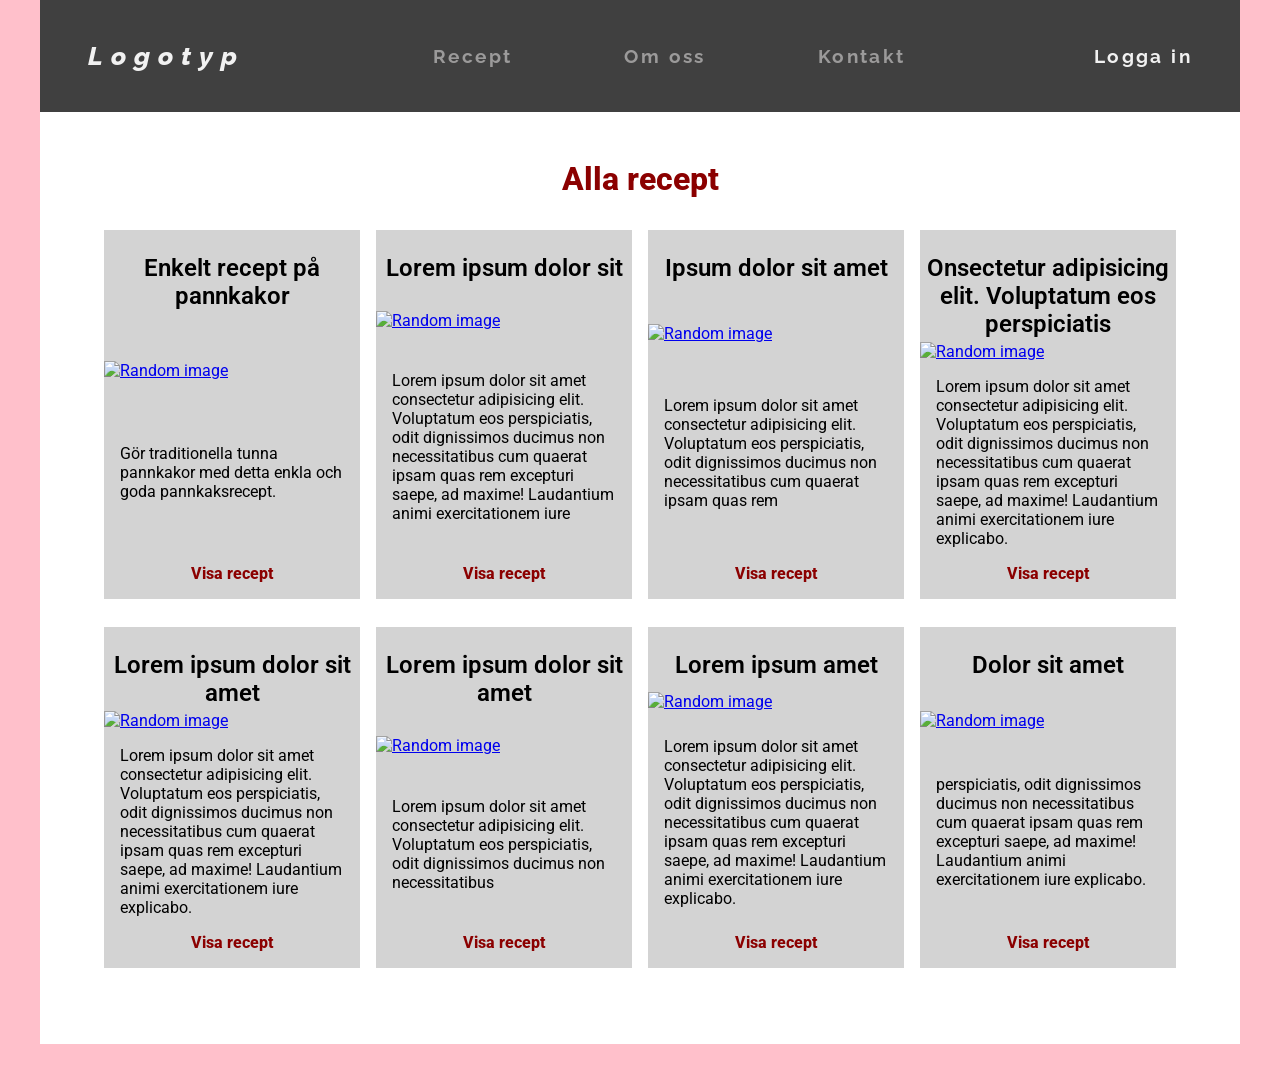
==== recipes.html @ d731f56e "feat: navbar and recipe listing page" ====
<!doctype html>
<html lang="sv">
  <head>
    <meta charset="UTF-8" />
    <meta
      name="description"
      content="Enkelt recept på pannkakor. Gör traditionella tunna pannkakor med detta enkla och goda pannkaksrecept."
    />
    <meta name="keywords" content="pannkakor, recept, matlagning" />
    <meta name="viewport" content="width=device-width, initial-scale=1.0" />
    <title>Recept | Alla recept</title>
    <link rel="stylesheet" href="main.css" />
    <link rel="preconnect" href="https://fonts.googleapis.com" />
    <link rel="preconnect" href="https://fonts.gstatic.com" crossorigin />
    <link
      href="https://fonts.googleapis.com/css2?family=Roboto:wght@400;700&display=swap"
      rel="stylesheet"
    />
    <link
      href="https://fonts.googleapis.com/css2?family=Raleway:ital,wght@0,100..900;1,100..900&display=swap"
      rel="stylesheet"
    />
  </head>
  <body>
    <header>
      <nav class="navbar">
        <a class="navbar__logo" href="recipes.html"> <h1>Logotyp</h1> </a>
        <ul class="navbar__links">
          <li><a href="recipes.html">Recept</a></li>
          <li><a href="">Om oss</a></li>
          <li><a href="">Kontakt</a></li>
          <li class="navbar__login--mobile"><a href="">Logga in</a></li>
        </ul>
        <ul class="navbar__login">
          <li><a href="">Logga in</a></li>
        </ul>
        <div class="burgerMenu">
          <div></div>
          <div></div>
          <div></div>
        </div>
      </nav>
    </header>

    <main>
      <section class="recipes">
        <h2 class="recipes__title">Alla recept</h2>
        <ul class="recipes__list">
          <li>
            <article class="recipe-card">
              <header class="recipe-card__header">
                <h3 class="recipe-card__title">Enkelt recept på pannkakor</h3>
              </header>
              <a href="index.html">
                <img
                  class="recipe-card__image"
                  src="https://picsum.photos/400/300?random=1"
                  alt="Random image"
                />
              </a>
              <p class="recipe-card__description">
                Gör traditionella tunna pannkakor med detta enkla och goda
                pannkaksrecept.
              </p>
              <footer class="recipe-card__footer">
                <a class="recipe-card__show-recipe" href="index.html">
                  Visa recept
                </a>
              </footer>
            </article>
          </li>
          <li>
            <article class="recipe-card">
              <header class="recipe-card__header">
                <h3 class="recipe-card__title">Lorem ipsum dolor sit</h3>
              </header>
              <a href="index.html">
                <img
                  class="recipe-card__image"
                  src="https://picsum.photos/400/300?random=2"
                  alt="Random image"
                />
              </a>
              <p class="recipe-card__description">
                Lorem ipsum dolor sit amet consectetur adipisicing elit.
                Voluptatum eos perspiciatis, odit dignissimos ducimus non
                necessitatibus cum quaerat ipsam quas rem excepturi saepe, ad
                maxime! Laudantium animi exercitationem iure
              </p>
              <footer class="recipe-card__footer">
                <a class="recipe-card__show-recipe" href="index.html">
                  Visa recept
                </a>
              </footer>
            </article>
          </li>
          <li>
            <article class="recipe-card">
              <header class="recipe-card__header">
                <h3 class="recipe-card__title">Ipsum dolor sit amet</h3>
              </header>
              <a href="index.html">
                <img
                  class="recipe-card__image"
                  src="https://picsum.photos/400/300?random=3"
                  alt="Random image"
                />
              </a>
              <p class="recipe-card__description">
                Lorem ipsum dolor sit amet consectetur adipisicing elit.
                Voluptatum eos perspiciatis, odit dignissimos ducimus non
                necessitatibus cum quaerat ipsam quas rem
              </p>
              <footer class="recipe-card__footer">
                <a class="recipe-card__show-recipe" href="index.html">
                  Visa recept
                </a>
              </footer>
            </article>
          </li>
          <li>
            <article class="recipe-card">
              <header class="recipe-card__header">
                <h3 class="recipe-card__title">
                  Onsectetur adipisicing elit. Voluptatum eos perspiciatis
                </h3>
              </header>
              <a href="index.html">
                <img
                  class="recipe-card__image"
                  src="https://picsum.photos/400/300?random=4"
                  alt="Random image"
                />
              </a>
              <p class="recipe-card__description">
                Lorem ipsum dolor sit amet consectetur adipisicing elit.
                Voluptatum eos perspiciatis, odit dignissimos ducimus non
                necessitatibus cum quaerat ipsam quas rem excepturi saepe, ad
                maxime! Laudantium animi exercitationem iure explicabo.
              </p>
              <footer class="recipe-card__footer">
                <a class="recipe-card__show-recipe" href="index.html">
                  Visa recept
                </a>
              </footer>
            </article>
          </li>
          <li>
            <article class="recipe-card">
              <header class="recipe-card__header">
                <h3 class="recipe-card__title">Lorem ipsum dolor sit amet</h3>
              </header>
              <a href="index.html">
                <img
                  class="recipe-card__image"
                  src="https://picsum.photos/400/300?random=5"
                  alt="Random image"
                />
              </a>
              <p class="recipe-card__description">
                Lorem ipsum dolor sit amet consectetur adipisicing elit.
                Voluptatum eos perspiciatis, odit dignissimos ducimus non
                necessitatibus cum quaerat ipsam quas rem excepturi saepe, ad
                maxime! Laudantium animi exercitationem iure explicabo.
              </p>
              <footer class="recipe-card__footer">
                <a class="recipe-card__show-recipe" href="index.html">
                  Visa recept
                </a>
              </footer>
            </article>
          </li>
          <li>
            <article class="recipe-card">
              <header class="recipe-card__header">
                <h3 class="recipe-card__title">Lorem ipsum dolor sit amet</h3>
              </header>
              <a href="index.html">
                <img
                  class="recipe-card__image"
                  src="https://picsum.photos/400/300?random=6"
                  alt="Random image"
                />
              </a>
              <p class="recipe-card__description">
                Lorem ipsum dolor sit amet consectetur adipisicing elit.
                Voluptatum eos perspiciatis, odit dignissimos ducimus non
                necessitatibus
              </p>
              <footer class="recipe-card__footer">
                <a class="recipe-card__show-recipe" href="index.html">
                  Visa recept
                </a>
              </footer>
            </article>
          </li>
          <li>
            <article class="recipe-card">
              <header class="recipe-card__header">
                <h3 class="recipe-card__title">Lorem ipsum amet</h3>
              </header>
              <a href="index.html">
                <img
                  class="recipe-card__image"
                  src="https://picsum.photos/400/300?random=7"
                  alt="Random image"
                />
              </a>
              <p class="recipe-card__description">
                Lorem ipsum dolor sit amet consectetur adipisicing elit.
                Voluptatum eos perspiciatis, odit dignissimos ducimus non
                necessitatibus cum quaerat ipsam quas rem excepturi saepe, ad
                maxime! Laudantium animi exercitationem iure explicabo.
              </p>
              <footer class="recipe-card__footer">
                <a class="recipe-card__show-recipe" href="index.html">
                  Visa recept
                </a>
              </footer>
            </article>
          </li>
          <li>
            <article class="recipe-card">
              <header class="recipe-card__header">
                <h3 class="recipe-card__title">Dolor sit amet</h3>
              </header>
              <a href="index.html">
                <img
                  class="recipe-card__image"
                  src="https://picsum.photos/400/300?random=8"
                  alt="Random image"
                />
              </a>
              <p class="recipe-card__description">
                perspiciatis, odit dignissimos ducimus non necessitatibus cum
                quaerat ipsam quas rem excepturi saepe, ad maxime! Laudantium
                animi exercitationem iure explicabo.
              </p>
              <footer class="recipe-card__footer">
                <a class="recipe-card__show-recipe" href="index.html">
                  Visa recept
                </a>
              </footer>
            </article>
          </li>
        </ul>
      </section>
    </main>
    <script src="script.js"></script>
  </body>
</html>
---- main.css ----
/**** CSS reset ****/
/* this section is for adding resets that makes a new clean base line for our CSS */

/* makes sizing simpler */
*,
*::before,
*::after {
  box-sizing: border-box;
}

/* remove default spacing */
* {
  margin: 0;
  padding: 0;

  /* force styling of type through styling, rather than elements */
  font: inherit;
}

/* responsive images/videos */
img,
picture,
svg,
video {
  display: block;
  max-width: 100%;

  /* ONE of these might be relevant to change how the image squish or clip */
  object-fit: cover;
  /* height: auto; */
}

/**** VARIABLES ****/
:root {
  /*font-family */
  --ff-main: "Roboto", Arial, sans-serif;
  --ff-nav: "Raleway", sans-serif;

  /* font-weight */
  --fw-bold: 600;
  --fw-extrabold: 800;

  /* font-size */
  --fs-small: 1.25rem;
  --fs-medium: 1.5rem;
  --fs-extramedium: 1.75rem;
  --fs-large: 2rem;

  /* colors */
  --clr-body-background: pink;
  --clr-main-background: white;
  --clr-intro-heading: darkred;
  --clr-intro-background: lightgray;

  /* sizes */
  --size-main-max-width: 75rem;
}

/**** BODY ****/
body {
  font-family: var(--ff-main);
  background-color: var(--clr-body-background);
  margin-block-end: 3rem;
}

/**** HEADER ****/
.header-image {
  width: 100%;
  max-width: var(--size-main-max-width);
  height: 20rem;
  margin: 0 auto;
}

/**** NAVBAR ****/
.navbar {
  display: flex;
  align-items: center;
  height: 7rem;
  background-color: #404040;
  font-family: var(--ff-nav);
  max-width: var(--size-main-max-width);
  margin: 0 auto;
  padding-inline: 3rem;
}

.navbar__logo {
  color: #f1f1f1;
  letter-spacing: 0.5rem;
  font-size: clamp(1.25rem, 2vw, 2rem);
  font-weight: var(--fw-extrabold);
  text-decoration: none;
  z-index: 1000;
  h1 {
    font-style: oblique;
  }
}

.navbar__links {
  display: flex;
  align-items: center;
  list-style: none;
  gap: clamp(7rem, 2vw, 2.5rem);
  flex: 1;
  justify-content: center;
  a {
    color: #9b9a9a;
    text-decoration: none;
    letter-spacing: 0.15rem;
    font-weight: bold;
    font-size: clamp(1rem, 1.5vw, 1.25rem);
    &:hover {
      color: #f1f1f1;
    }
  }
}

/* Desktop login */
.navbar__login {
  list-style: none;
  a {
    color: #f1f1f1;
    text-decoration: none;
    letter-spacing: 0.15rem;
    font-weight: bold;
    font-size: clamp(1rem, 1.5vw, 1.25rem);
  }
}

/* Hide login--mobile and burgerMenu on desktop */
.navbar__login--mobile,
.burgerMenu {
  display: none;
}

/**** MAIN ****/
main {
  max-width: var(--size-main-max-width);
  margin: 0 auto;
  background: var(--clr-main-background);
  padding: 3rem;
}

/**** TEXTS ****/
h2 {
  color: var(--clr-intro-heading);
  margin-block-end: 1rem;
  font-size: var(--fs-large);
  font-weight: var(--fw-extrabold);
}

h3 {
  margin-block-start: 1.5rem;
  margin-block-end: 0.25rem;
  font-weight: var(--fw-bold);
  font-size: var(--fs-medium);
}

.recipe__introduction-text {
  background: var(--clr-intro-background);
  padding: 1rem;
  margin-block-end: 1.5rem;
}

.recipe-card__title,
.recipes__title {
  text-align: center;
}

/**** LISTS ****/
ul,
ol {
  padding-inline-start: 1.5rem;
  margin-block-start: 0.75rem;
  li {
    margin-block-end: 0.75rem;
  }
}

/**** SERVING IMAGES ****/
.recipe__serving-images {
  display: flex;
  gap: 1rem;
  justify-content: center;

  img {
    width: 50%;
    object-fit: cover;
  }
}

/**** RECIPE CARDS ****/
.recipes__list {
  display: grid;
  gap: 1rem;
  list-style: none;
  /* grid-template-columns: repeat(4, minmax(10px, 1fr)); */
  grid-template-columns: repeat(auto-fit, minmax(250px, 1fr));
  padding: 1rem;
}

.recipe-card {
  display: flex;
  flex-direction: column;
  justify-content: space-between;
  height: 100%;
  background-color: var(--clr-intro-background);
  img {
    width: 100%;
  }
}

.recipe-card__description {
  padding-inline: 1rem;
  padding-block-start: 1rem;
}

.recipe-card__footer {
  padding: 1rem;
  margin: 0 auto;
}

.recipe-card__show-recipe {
  text-decoration: none;
  font-weight: var(--fw-extrabold);
  color: var(--clr-intro-heading);
}

/**** RESPONSIVE ****/
@media (max-width: 50rem) {
  h2 {
    font-size: var(--fs-extramedium);
  }
  h3 {
    font-size: var(--fs-small);
  }
  .header-image {
    height: auto;
  }
  main {
    padding: 1rem;
    padding-block-end: 3rem;
  }
  .recipe__serving-images {
    flex-direction: column;
    img {
      width: 100%;
    }
  }

  /* Navbar mobile */
  .navbar {
    height: 5rem;
    position: fixed;
    top: 0;
    width: 100%;
    justify-content: space-between;
    .burgerMenu {
      display: block;
      z-index: 1000;
      div {
        width: 1.75rem;
        height: 0.2rem;
        background-color: #f1f1f1;
        margin-block: 0.35rem;
      }
    }

    .navbar__links {
      position: fixed;
      top: 0;
      right: -100%;
      width: min(55vw, 15rem);
      height: 100vh;
      background-color: #404040;
      flex-direction: column;
      gap: 2rem;
      transition: right 0.3s ease;
      padding-bottom: 20rem;
      &.active {
        right: 0;
      }
      a {
        font-size: 1.5rem;
      }
      /* Mobile login */
      .navbar__login--mobile {
        display: flex;
        margin-top: 6rem;
        a {
          font-size: 1.5rem;
          color: #f1f1f1;
        }
      }
    }
  }

  /* Hide desktop login on mobile */
  .navbar__login {
    display: none;
  }

  body {
    padding-top: 5rem;
  }
}
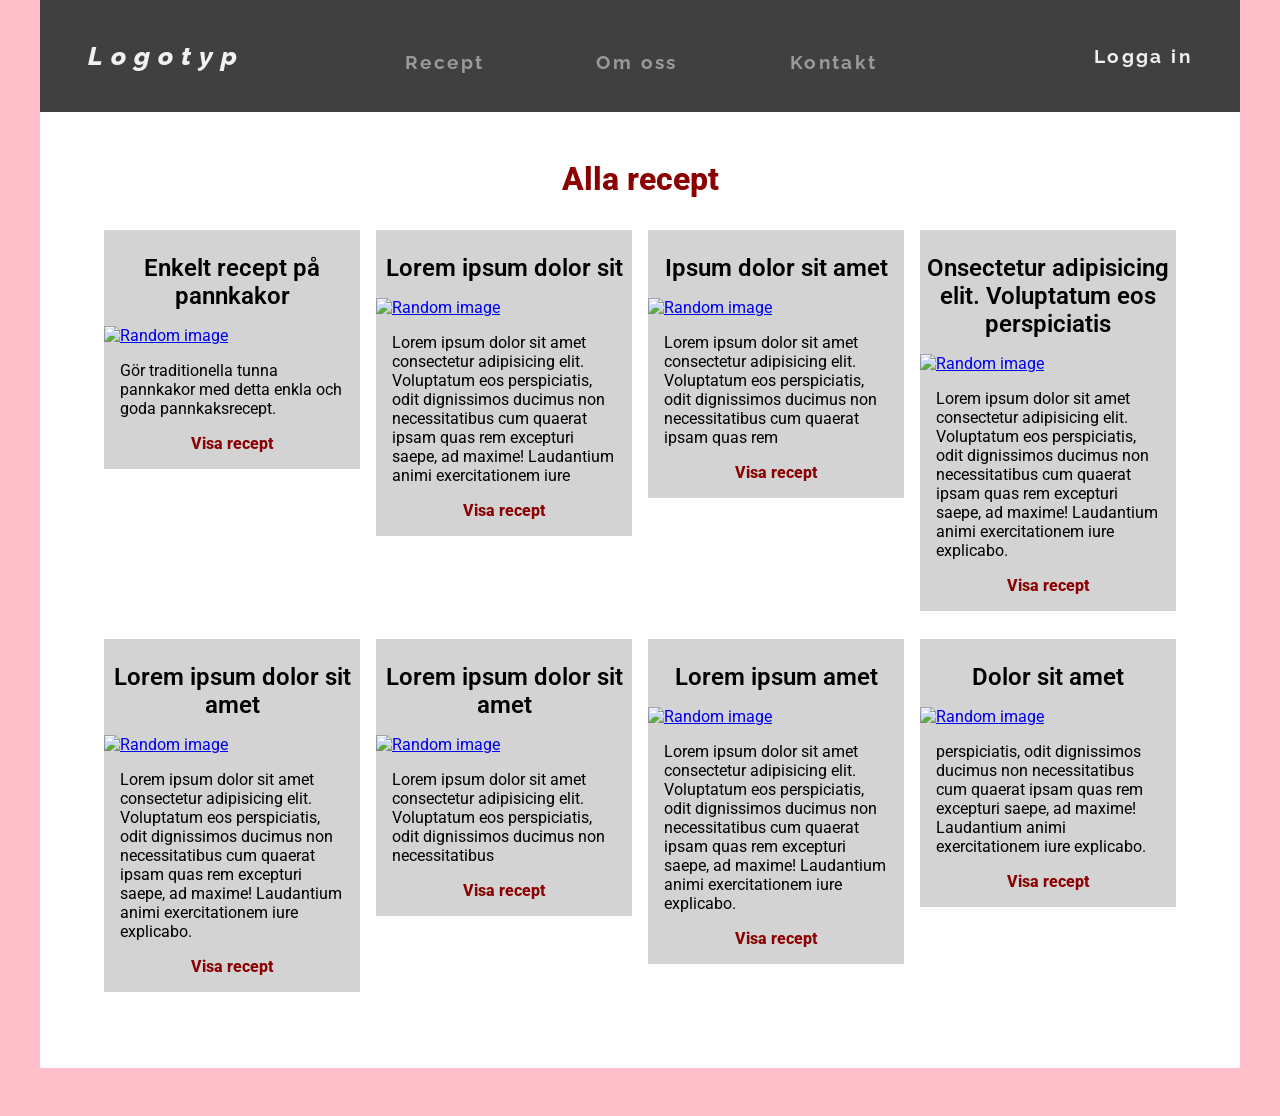
==== commit de431f85: "refactor: order and improve structure" ====
--- a/recipes.html
+++ b/recipes.html
@@ -8,7 +8,9 @@
     />
     <meta name="keywords" content="pannkakor, recept, matlagning" />
     <meta name="viewport" content="width=device-width, initial-scale=1.0" />
+
     <title>Recept | Alla recept</title>
+
     <link rel="stylesheet" href="main.css" />
     <link rel="preconnect" href="https://fonts.googleapis.com" />
     <link rel="preconnect" href="https://fonts.gstatic.com" crossorigin />
@@ -21,19 +23,22 @@
       rel="stylesheet"
     />
   </head>
+
   <body>
     <header>
       <nav class="navbar">
         <a class="navbar__logo" href="recipes.html"> <h1>Logotyp</h1> </a>
+
         <ul class="navbar__links">
-          <li><a href="recipes.html">Recept</a></li>
-          <li><a href="">Om oss</a></li>
-          <li><a href="">Kontakt</a></li>
+          <a href="recipes.html">Recept</a>
+          <a href="">Om oss</a>
+          <a href="">Kontakt</a>
           <li class="navbar__login--mobile"><a href="">Logga in</a></li>
         </ul>
         <ul class="navbar__login">
           <li><a href="">Logga in</a></li>
         </ul>
+
         <div class="burgerMenu">
           <div></div>
           <div></div>
--- a/main.css
+++ b/main.css
@@ -74,6 +74,7 @@
 /**** NAVBAR ****/
 .navbar {
   display: flex;
+  grid-template-columns: 1fr auto 1fr;
   align-items: center;
   height: 7rem;
   background-color: #404040;
@@ -97,7 +98,6 @@
 
 .navbar__links {
   display: flex;
-  align-items: center;
   list-style: none;
   gap: clamp(7rem, 2vw, 2.5rem);
   flex: 1;
@@ -117,6 +117,7 @@
 /* Desktop login */
 .navbar__login {
   list-style: none;
+  padding-inline-start: 5rem;
   a {
     color: #f1f1f1;
     text-decoration: none;
@@ -164,6 +165,13 @@
 .recipe-card__title,
 .recipes__title {
   text-align: center;
+  margin-block-end: 1rem;
+}
+
+.recipe-card__description {
+  padding-inline: 1rem;
+  padding-block-start: 1rem;
+  /* text-align: center; */
 }
 
 /**** LISTS ****/
@@ -191,27 +199,23 @@
 /**** RECIPE CARDS ****/
 .recipes__list {
   display: grid;
+  list-style: none;
   gap: 1rem;
-  list-style: none;
   /* grid-template-columns: repeat(4, minmax(10px, 1fr)); */
-  grid-template-columns: repeat(auto-fit, minmax(250px, 1fr));
+  grid-template-columns: repeat(auto-fit, minmax(15rem, 20fr));
   padding: 1rem;
+  
 }
 
 .recipe-card {
   display: flex;
   flex-direction: column;
-  justify-content: space-between;
-  height: 100%;
+  justify-content:space-between;
+  /* height: 100%; */
   background-color: var(--clr-intro-background);
   img {
     width: 100%;
   }
-}
-
-.recipe-card__description {
-  padding-inline: 1rem;
-  padding-block-start: 1rem;
 }
 
 .recipe-card__footer {
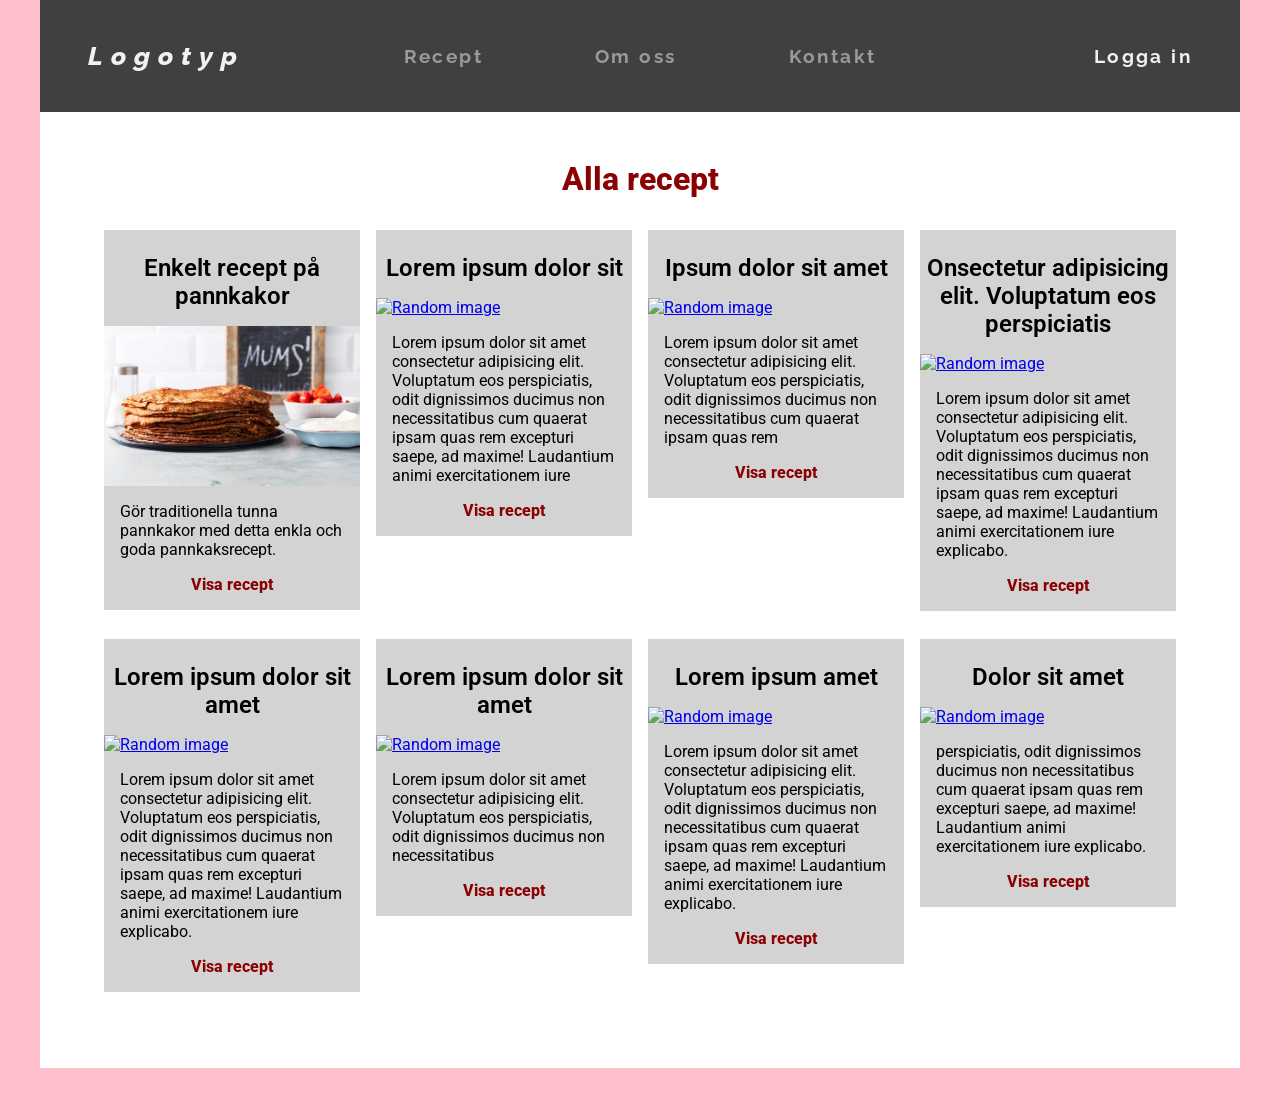
==== commit f209506b: "feat: update recipe image source and alt text" ====
--- a/recipes.html
+++ b/recipes.html
@@ -59,8 +59,8 @@
               <a href="index.html">
                 <img
                   class="recipe-card__image"
-                  src="https://picsum.photos/400/300?random=1"
-                  alt="Random image"
+                  src="pannkaka.jpg"
+                  alt="Tunna pannkakor med jordgubbar och grädde"
                 />
               </a>
               <p class="recipe-card__description">
--- a/main.css
+++ b/main.css
@@ -74,7 +74,6 @@
 /**** NAVBAR ****/
 .navbar {
   display: flex;
-  grid-template-columns: 1fr auto 1fr;
   align-items: center;
   height: 7rem;
   background-color: #404040;
@@ -82,6 +81,18 @@
   max-width: var(--size-main-max-width);
   margin: 0 auto;
   padding-inline: 3rem;
+  ul,
+  ol {
+    padding-inline-start: 0;
+    margin-block-start: 0;
+    li {
+      margin-block-end: 0;
+    }
+  }
+  .navbar__logo,
+  .navbar__login {
+    flex: 1;
+  }
 }
 
 .navbar__logo {
@@ -100,7 +111,6 @@
   display: flex;
   list-style: none;
   gap: clamp(7rem, 2vw, 2.5rem);
-  flex: 1;
   justify-content: center;
   a {
     color: #9b9a9a;
@@ -116,8 +126,9 @@
 
 /* Desktop login */
 .navbar__login {
+  display: flex;
   list-style: none;
-  padding-inline-start: 5rem;
+  justify-content: flex-end;
   a {
     color: #f1f1f1;
     text-decoration: none;
@@ -202,15 +213,14 @@
   list-style: none;
   gap: 1rem;
   /* grid-template-columns: repeat(4, minmax(10px, 1fr)); */
-  grid-template-columns: repeat(auto-fit, minmax(15rem, 20fr));
+  grid-template-columns: repeat(auto-fit, minmax(250px, 1fr));
   padding: 1rem;
-  
 }
 
 .recipe-card {
   display: flex;
   flex-direction: column;
-  justify-content:space-between;
+  justify-content: space-between;
   /* height: 100%; */
   background-color: var(--clr-intro-background);
   img {
@@ -267,6 +277,9 @@
         background-color: #f1f1f1;
         margin-block: 0.35rem;
       }
+    }
+    ul {
+      padding-inline-start: inherit;
     }
 
     .navbar__links {
